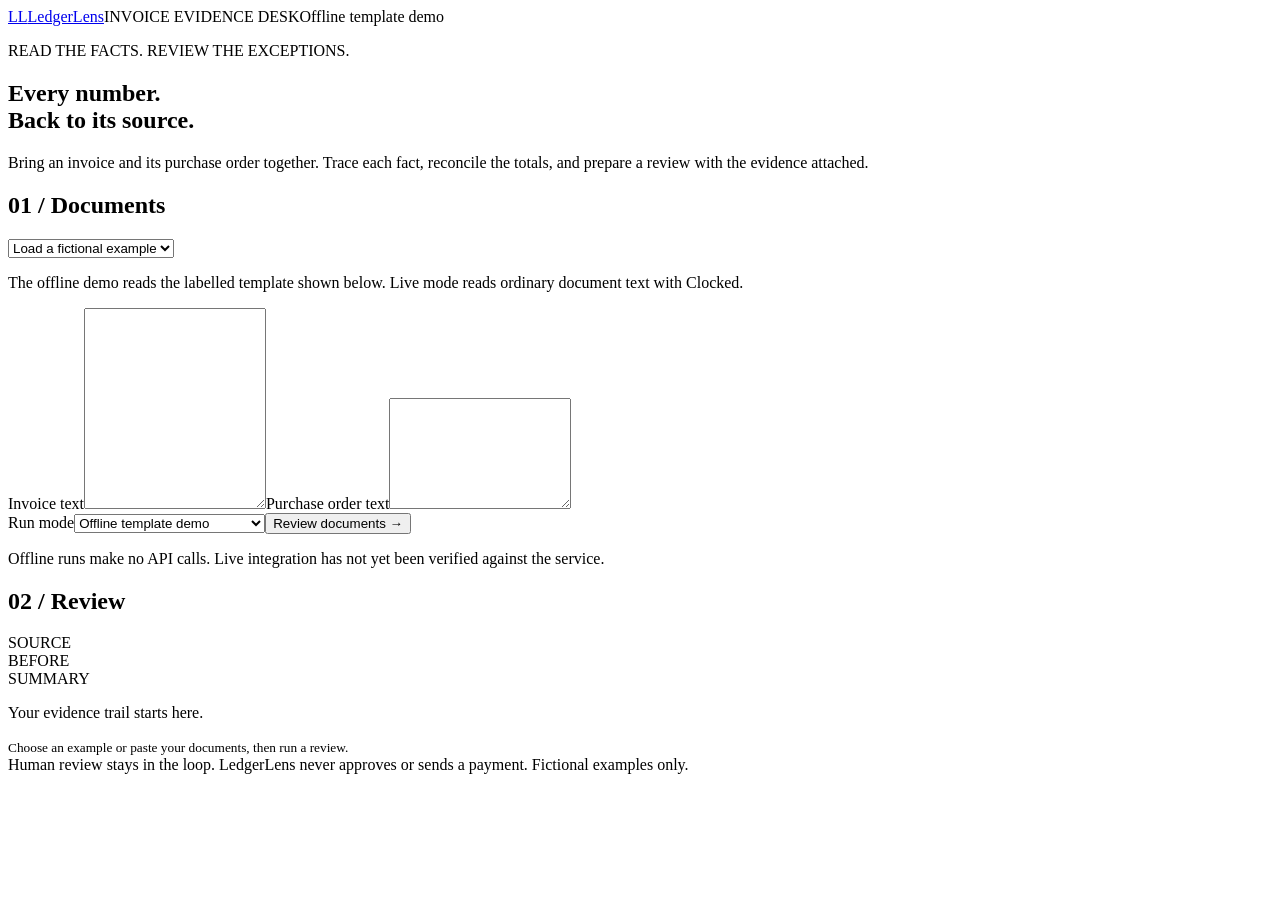
==== static/index.html @ e8286b42 "Preserve LedgerLens source and honest validation checkpoint" ====
<!doctype html>
<html lang="en"><head><meta charset="utf-8"><meta name="viewport" content="width=device-width,initial-scale=1"><title>LedgerLens - invoice evidence desk</title><link rel="stylesheet" href="/style.css"></head>
<body><header><a class="brand" href="/">LL<span>LedgerLens</span></a><span class="eyebrow">INVOICE EVIDENCE DESK</span><span id="mode-pill" class="pill">Offline template demo</span></header>
<main><section class="intro"><p class="eyebrow">READ THE FACTS. REVIEW THE EXCEPTIONS.</p><h1>Every number.<br>Back to its source.</h1><p>Bring an invoice and its purchase order together. Trace each fact, reconcile the totals, and prepare a review with the evidence attached.</p></section>
<section class="desk" aria-label="Review workspace"><div class="input-panel"><div class="panel-title"><h2>01 / Documents</h2><select id="example" aria-label="Load a fictional example"><option value="">Load a fictional example</option></select></div><p class="hint">The offline demo reads the labelled template shown below. Live mode reads ordinary document text with Clocked.</p><label for="invoice">Invoice text</label><textarea id="invoice" spellcheck="false" rows="13"></textarea><label for="order">Purchase order text</label><textarea id="order" spellcheck="false" rows="7"></textarea><div class="controls"><label class="mode-label" for="mode">Run mode<select id="mode"><option value="offline">Offline template demo</option><option value="live" disabled>Clocked live (not configured)</option></select></label><button id="run" type="button">Review documents <span aria-hidden="true">&rarr;</span></button></div><p id="live-note" class="hint">Offline runs make no API calls. Live integration has not yet been verified against the service.</p><p id="error" role="alert" hidden></p></div>
<div class="result-panel"><div class="panel-title"><h2>02 / Review</h2><button id="export" class="secondary" hidden>Export audit JSON</button></div><div id="empty"><div class="stamp">SOURCE<br>BEFORE<br>SUMMARY</div><p>Your evidence trail starts here.</p><small>Choose an example or paste your documents, then run a review.</small></div><div id="result" hidden><div class="outcome"><span id="status" class="status"></span><span id="classification"></span><p id="result-mode"></p></div><div class="metrics"><div><span id="invoice-total">--</span><small>INVOICE TOTAL</small></div><div><span id="order-total">--</span><small>ORDER LIMIT</small></div><div><span id="checks-count">--</span><small>CHECKS PASSED</small></div></div><h3>Reconciliation</h3><ul id="checks" class="checks"></ul><h3>Source-linked facts <small>Select a fact to highlight its evidence</small></h3><div id="facts" class="facts"></div><h3>Reviewer handoff <small id="note-kind"></small></h3><p id="review-team" class="team"></p><p id="review-note"></p><details><summary>Execution trace &amp; limits</summary><p id="limits"></p><pre id="trace"></pre></details></div></div></section>
<section id="evidence-panel" class="evidence-panel" hidden><div class="panel-title"><h2>03 / Original evidence</h2><span id="evidence-label" class="pill">Select a fact above</span></div><p class="hint">Original text, unchanged. Highlights use Unicode character offsets returned by the source reader.</p><pre id="source"></pre></section><footer>Human review stays in the loop. LedgerLens never approves or sends a payment. Fictional examples only.</footer></main><script src="/app.js" defer></script></body></html>
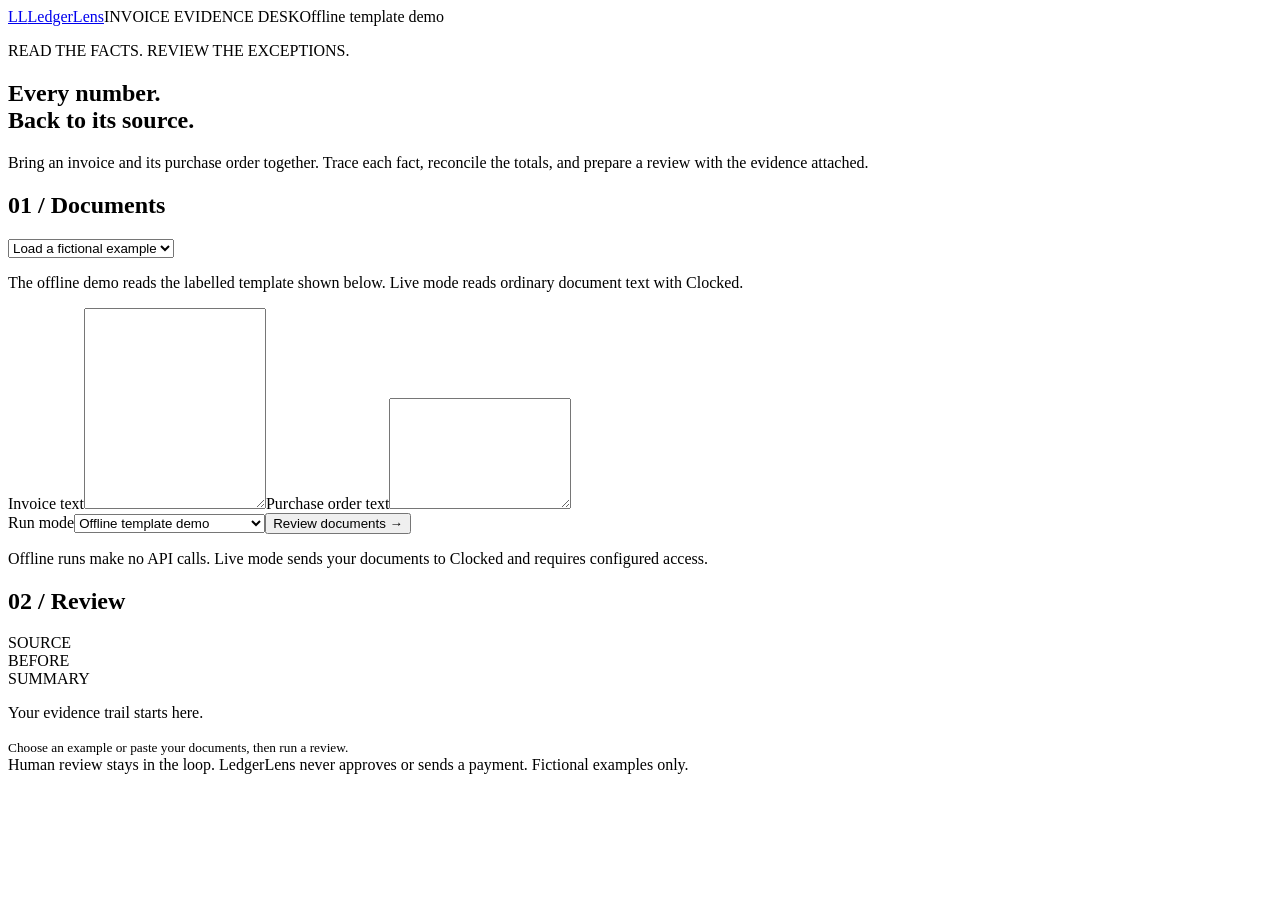
==== commit 8c29b856: "Separate document evidence and retain measured live and recorded UI proof" ====
--- a/static/index.html
+++ b/static/index.html
@@ -2,6 +2,6 @@
 <html lang="en"><head><meta charset="utf-8"><meta name="viewport" content="width=device-width,initial-scale=1"><title>LedgerLens - invoice evidence desk</title><link rel="stylesheet" href="/style.css"></head>
 <body><header><a class="brand" href="/">LL<span>LedgerLens</span></a><span class="eyebrow">INVOICE EVIDENCE DESK</span><span id="mode-pill" class="pill">Offline template demo</span></header>
 <main><section class="intro"><p class="eyebrow">READ THE FACTS. REVIEW THE EXCEPTIONS.</p><h1>Every number.<br>Back to its source.</h1><p>Bring an invoice and its purchase order together. Trace each fact, reconcile the totals, and prepare a review with the evidence attached.</p></section>
-<section class="desk" aria-label="Review workspace"><div class="input-panel"><div class="panel-title"><h2>01 / Documents</h2><select id="example" aria-label="Load a fictional example"><option value="">Load a fictional example</option></select></div><p class="hint">The offline demo reads the labelled template shown below. Live mode reads ordinary document text with Clocked.</p><label for="invoice">Invoice text</label><textarea id="invoice" spellcheck="false" rows="13"></textarea><label for="order">Purchase order text</label><textarea id="order" spellcheck="false" rows="7"></textarea><div class="controls"><label class="mode-label" for="mode">Run mode<select id="mode"><option value="offline">Offline template demo</option><option value="live" disabled>Clocked live (not configured)</option></select></label><button id="run" type="button">Review documents <span aria-hidden="true">&rarr;</span></button></div><p id="live-note" class="hint">Offline runs make no API calls. Live integration has not yet been verified against the service.</p><p id="error" role="alert" hidden></p></div>
+<section class="desk" aria-label="Review workspace"><div class="input-panel"><div class="panel-title"><h2>01 / Documents</h2><select id="example" aria-label="Load a fictional example"><option value="">Load a fictional example</option></select></div><p class="hint">The offline demo reads the labelled template shown below. Live mode reads ordinary document text with Clocked.</p><label for="invoice">Invoice text</label><textarea id="invoice" spellcheck="false" rows="13"></textarea><label for="order">Purchase order text</label><textarea id="order" spellcheck="false" rows="7"></textarea><div class="controls"><label class="mode-label" for="mode">Run mode<select id="mode"><option value="offline">Offline template demo</option><option value="live" disabled>Clocked live (not configured)</option></select></label><button id="run" type="button">Review documents <span aria-hidden="true">&rarr;</span></button></div><p id="live-note" class="hint">Offline runs make no API calls. Live mode sends your documents to Clocked and requires configured access.</p><p id="error" role="alert" hidden></p></div>
 <div class="result-panel"><div class="panel-title"><h2>02 / Review</h2><button id="export" class="secondary" hidden>Export audit JSON</button></div><div id="empty"><div class="stamp">SOURCE<br>BEFORE<br>SUMMARY</div><p>Your evidence trail starts here.</p><small>Choose an example or paste your documents, then run a review.</small></div><div id="result" hidden><div class="outcome"><span id="status" class="status"></span><span id="classification"></span><p id="result-mode"></p></div><div class="metrics"><div><span id="invoice-total">--</span><small>INVOICE TOTAL</small></div><div><span id="order-total">--</span><small>ORDER LIMIT</small></div><div><span id="checks-count">--</span><small>CHECKS PASSED</small></div></div><h3>Reconciliation</h3><ul id="checks" class="checks"></ul><h3>Source-linked facts <small>Select a fact to highlight its evidence</small></h3><div id="facts" class="facts"></div><h3>Reviewer handoff <small id="note-kind"></small></h3><p id="review-team" class="team"></p><p id="review-note"></p><details><summary>Execution trace &amp; limits</summary><p id="limits"></p><pre id="trace"></pre></details></div></div></section>
 <section id="evidence-panel" class="evidence-panel" hidden><div class="panel-title"><h2>03 / Original evidence</h2><span id="evidence-label" class="pill">Select a fact above</span></div><p class="hint">Original text, unchanged. Highlights use Unicode character offsets returned by the source reader.</p><pre id="source"></pre></section><footer>Human review stays in the loop. LedgerLens never approves or sends a payment. Fictional examples only.</footer></main><script src="/app.js" defer></script></body></html>
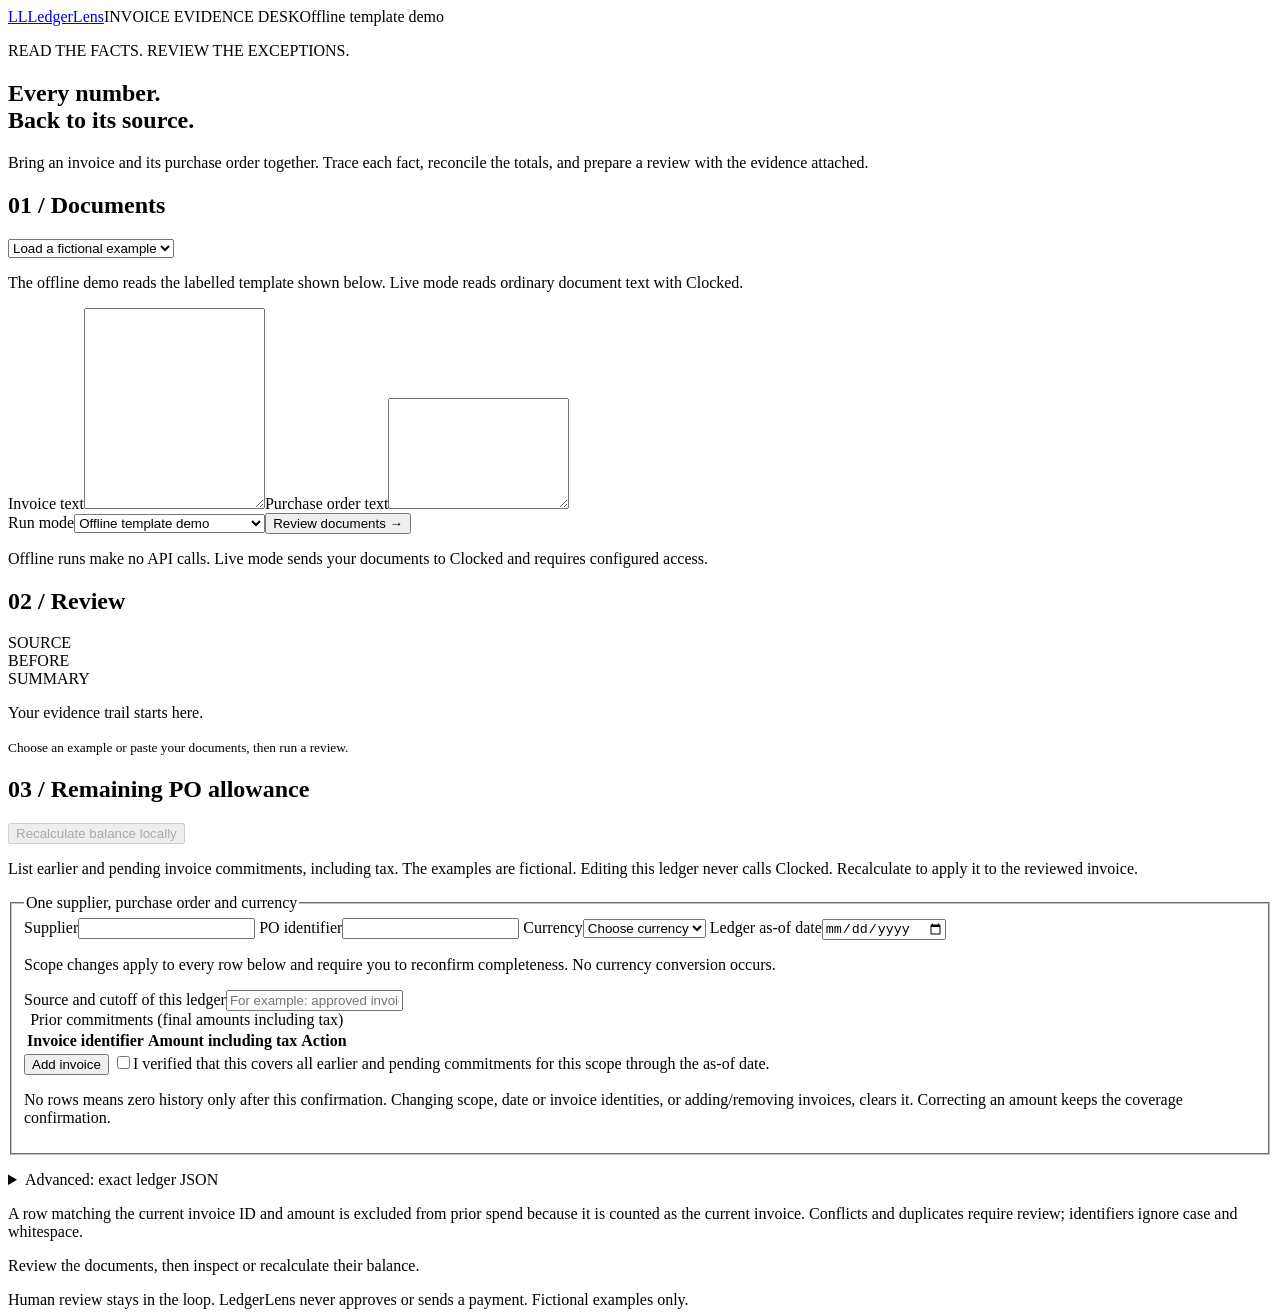
==== commit 660c00f2: "Add cumulative PO ledger and retain verified review evidence These source additions were prepared No" ====
--- a/static/index.html
+++ b/static/index.html
@@ -1,7 +1,29 @@
 <!doctype html>
-<html lang="en"><head><meta charset="utf-8"><meta name="viewport" content="width=device-width,initial-scale=1"><title>LedgerLens - invoice evidence desk</title><link rel="stylesheet" href="/style.css"></head>
+<html lang="en"><head><meta charset="utf-8"><meta name="viewport" content="width=device-width,initial-scale=1"><title>LedgerLens - invoice evidence desk</title><link rel="stylesheet" href="/style.css"><link rel="stylesheet" href="/ledger-editor.css"></head>
 <body><header><a class="brand" href="/">LL<span>LedgerLens</span></a><span class="eyebrow">INVOICE EVIDENCE DESK</span><span id="mode-pill" class="pill">Offline template demo</span></header>
 <main><section class="intro"><p class="eyebrow">READ THE FACTS. REVIEW THE EXCEPTIONS.</p><h1>Every number.<br>Back to its source.</h1><p>Bring an invoice and its purchase order together. Trace each fact, reconcile the totals, and prepare a review with the evidence attached.</p></section>
 <section class="desk" aria-label="Review workspace"><div class="input-panel"><div class="panel-title"><h2>01 / Documents</h2><select id="example" aria-label="Load a fictional example"><option value="">Load a fictional example</option></select></div><p class="hint">The offline demo reads the labelled template shown below. Live mode reads ordinary document text with Clocked.</p><label for="invoice">Invoice text</label><textarea id="invoice" spellcheck="false" rows="13"></textarea><label for="order">Purchase order text</label><textarea id="order" spellcheck="false" rows="7"></textarea><div class="controls"><label class="mode-label" for="mode">Run mode<select id="mode"><option value="offline">Offline template demo</option><option value="live" disabled>Clocked live (not configured)</option></select></label><button id="run" type="button">Review documents <span aria-hidden="true">&rarr;</span></button></div><p id="live-note" class="hint">Offline runs make no API calls. Live mode sends your documents to Clocked and requires configured access.</p><p id="error" role="alert" hidden></p></div>
 <div class="result-panel"><div class="panel-title"><h2>02 / Review</h2><button id="export" class="secondary" hidden>Export audit JSON</button></div><div id="empty"><div class="stamp">SOURCE<br>BEFORE<br>SUMMARY</div><p>Your evidence trail starts here.</p><small>Choose an example or paste your documents, then run a review.</small></div><div id="result" hidden><div class="outcome"><span id="status" class="status"></span><span id="classification"></span><p id="result-mode"></p></div><div class="metrics"><div><span id="invoice-total">--</span><small>INVOICE TOTAL</small></div><div><span id="order-total">--</span><small>ORDER LIMIT</small></div><div><span id="checks-count">--</span><small>CHECKS PASSED</small></div></div><h3>Reconciliation</h3><ul id="checks" class="checks"></ul><h3>Source-linked facts <small>Select a fact to highlight its evidence</small></h3><div id="facts" class="facts"></div><h3>Reviewer handoff <small id="note-kind"></small></h3><p id="review-team" class="team"></p><p id="review-note"></p><details><summary>Execution trace &amp; limits</summary><p id="limits"></p><pre id="trace"></pre></details></div></div></section>
-<section id="evidence-panel" class="evidence-panel" hidden><div class="panel-title"><h2>03 / Original evidence</h2><span id="evidence-label" class="pill">Select a fact above</span></div><p class="hint">Original text, unchanged. Highlights use Unicode character offsets returned by the source reader.</p><pre id="source"></pre></section><footer>Human review stays in the loop. LedgerLens never approves or sends a payment. Fictional examples only.</footer></main><script src="/app.js" defer></script></body></html>
+<section class="evidence-panel" aria-labelledby="ledger-heading">
+<div class="panel-title"><h2 id="ledger-heading">03 / Remaining PO allowance</h2><button id="balance-run" class="secondary" type="button" disabled>Recalculate balance locally</button></div>
+<p class="hint">List earlier and pending invoice commitments, including tax. The examples are fictional. Editing this ledger never calls Clocked. Recalculate to apply it to the reviewed invoice.</p>
+<p id="ledger-editor-warning" class="ledger-warning" role="status" hidden></p>
+<fieldset id="ledger-form-fields"><legend>One supplier, purchase order and currency</legend>
+<div class="ledger-scope">
+<label>Supplier<input id="ledger-vendor" type="text" autocomplete="off"></label>
+<label>PO identifier<input id="ledger-po" type="text" autocomplete="off"></label>
+<label>Currency<select id="ledger-currency"><option value="">Choose currency</option><option>AUD</option><option>USD</option><option>EUR</option><option>GBP</option><option>NZD</option><option>CAD</option><option>SGD</option></select></label>
+<label>Ledger as-of date<input id="ledger-date" type="date"></label>
+</div>
+<p class="hint">Scope changes apply to every row below and require you to reconfirm completeness. No currency conversion occurs.</p>
+<label for="ledger-context">Source and cutoff of this ledger</label><input id="ledger-context" type="text" placeholder="For example: approved invoices and pending commitments through the date above" autocomplete="off">
+<div class="ledger-table-wrap"><table class="ledger-table"><caption>Prior commitments <span id="ledger-units">(final amounts including tax)</span></caption><thead><tr><th scope="col">Invoice identifier</th><th scope="col">Amount including tax</th><th scope="col">Action</th></tr></thead><tbody id="ledger-rows"></tbody></table></div>
+<button id="ledger-add" class="secondary" type="button">Add invoice</button>
+<label class="ledger-confirm"><input id="ledger-complete" type="checkbox"><span>I verified that this covers all earlier and pending commitments for this scope through the as-of date.</span></label>
+<p class="hint">No rows means zero history only after this confirmation. Changing scope, date or invoice identities, or adding/removing invoices, clears it. Correcting an amount keeps the coverage confirmation.</p>
+</fieldset>
+<ul id="ledger-issues" class="ledger-warning" aria-live="polite"></ul>
+<details id="ledger-advanced"><summary>Advanced: exact ledger JSON</summary><label for="ledger">Imported or edited ledger</label><textarea id="ledger" rows="12" spellcheck="false" placeholder="Blank means unknown history"></textarea><p class="hint">Mixed scopes, credits, reversals and unsupported statuses remain here for explicit review. The table never flattens them. Supported rows use kind: invoice and status: committed; this means reserved against the PO, not approved for payment.</p></details>
+<p class="hint">A row matching the current invoice ID and amount is excluded from prior spend because it is counted as the current invoice. Conflicts and duplicates require review; identifiers ignore case and whitespace.</p>
+<div id="balance-result" aria-live="polite"><p>Review the documents, then inspect or recalculate their balance.</p></div></section>
+<section id="evidence-panel" class="evidence-panel" hidden><div class="panel-title"><h2>04 / Original evidence</h2><span id="evidence-label" class="pill">Select a fact above</span></div><p class="hint">Original text, unchanged. Highlights use Unicode character offsets returned by the source reader.</p><pre id="source"></pre></section><footer>Human review stays in the loop. LedgerLens never approves or sends a payment. Fictional examples only.</footer></main><script src="/ledger-model.js" defer></script><script src="/app.js" defer></script></body></html>
